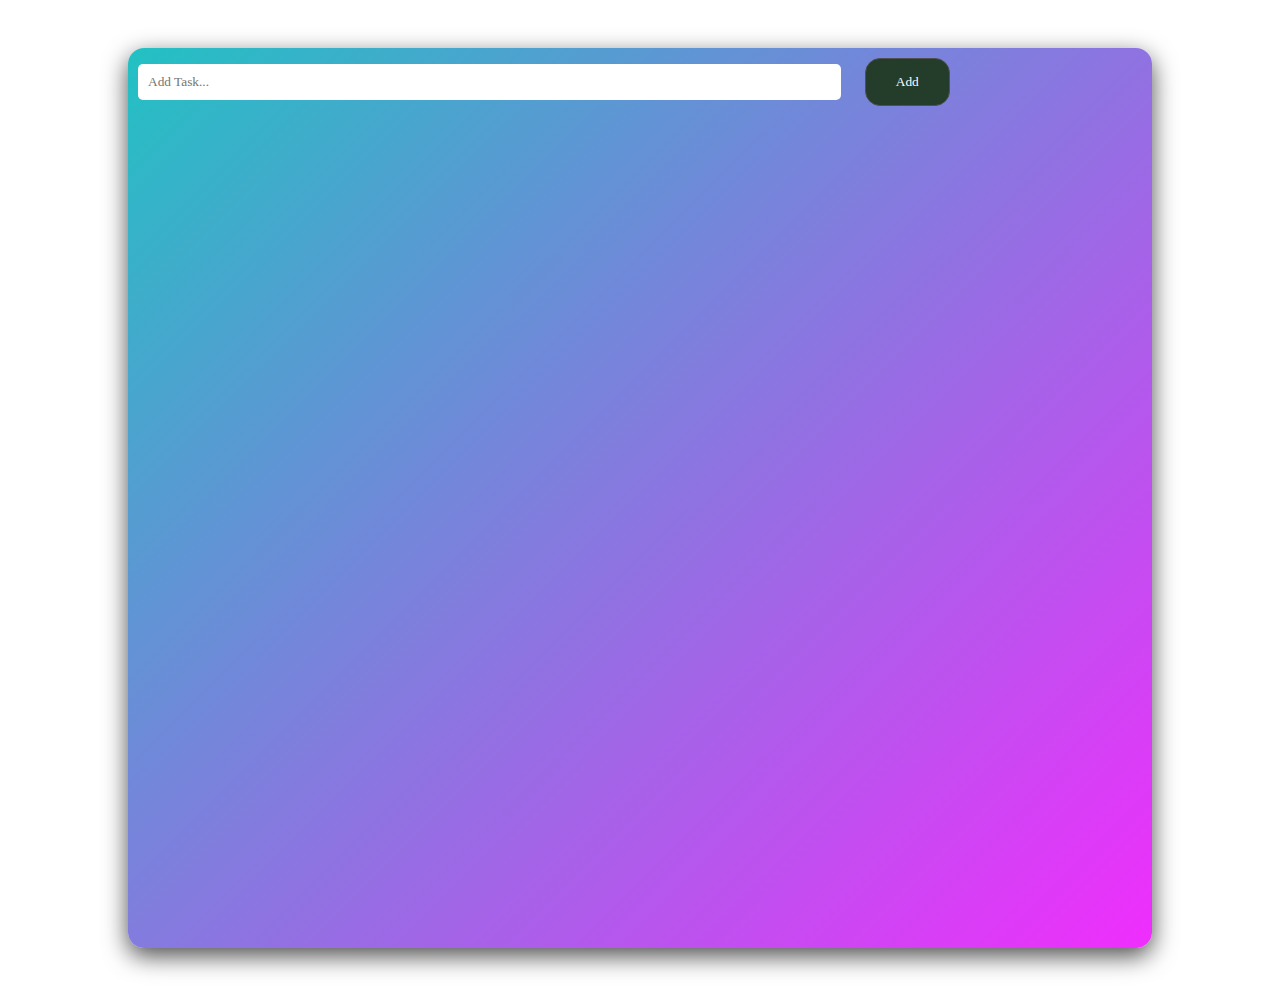
==== test 1/index.html @ 27c8dec0 "first commit" ====
<!DOCTYPE html>
<html lang="en">
<head>
    <meta charset="UTF-8">
    <meta name="viewport" content="width=device-width, initial-scale=1.0">
    <title>Document</title>
    <link rel="stylesheet" href="styles.css">
</head>
<body>
    <div class="container">
        <div id="newtask">
            <input type="text" placeholder="Add Task...">
            <button id="push">Add</button>
        </div>
        <ul id="tasks">

        </ul>
    
    </div>
    <div id="errorMsg">Please enter a task.</div>
    <script src="todos.js"></script>
</body>
</html>
---- test 1/styles.css ----
*{
    margin: 0;
    padding: 0;
    font-family:'Times New Roman', Times, serif;
    box-sizing: border-box;
}
.container{
    width: 80%;
    min-height: 100vh;
    margin: 3rem auto;
    padding: 10px;
    background: rgb(34,193,195);
    background: linear-gradient(135deg, rgba(34,193,195,1) 0%, rgba(240,45,253,1) 100%); 
    border-radius: 1rem;
    box-shadow: 0 0.5rem 1.5rem rgba(0,0,0,.7);
}
.card{
    
    border-radius: 10px;
    box-shadow: 0 0.5rem 1.5rem rgba(0,0,0,.7);
    padding: 20px;
}
h1{
    text-align: center;
    margin-bottom: 20px;
}
input[type="text"]{
    width: 70%;
    padding: 10px;
    border-radius: 5px;
    border: none;
    margin-right: 10px;
}
button{
    padding: 10px;
    border-radius: 5px;
    border: none;
    background-color: #34c759;
    color: #fff;
    cursor: pointer;
}
button:hover{
    background-color: #30b54a;
}
ul{
    list-style: none;
    margin-top: 20px;
}
li{
    margin-bottom: 10px;
    display: flex;
    align-items: center;
}
li input[type="checkbox"]{
    margin-right: 10px;
}
li input[type="checkbox"]::after{
    color: #000;
}
li span{
    margin-right: 10px;
}
.delete {
    
    background-image: url(trashcan.png);
    background-size: 40px 40px;
    background-color: transparent;
    background-repeat: no-repeat;
    width: 10px;
    height: 40px;
    color: transparent;
    border: none;
    border-radius: 5px;
    padding: 10px 20px;
    cursor: pointer;
    margin-left: 91rem;
}
li button:hover{
    background-color: #d93025;
}
#errorMsg {
    display: none;
    color: red;
    margin-top: 10px;
  }
  input[type="checkbox"] {
  width: 20px;
  height: 20px;
  margin-right: 10px;
  border-radius: 5px;
  border: 2px solid #ccc;
}

button {
  padding: 15px 30px;
  border-radius: 15px;
  border: solid rgb(80, 80, 80);
  border-width: 1px;
  background-color: #233d2a;
  color: #fff;
  cursor: pointer;
  margin-left: 10px;
}

button:hover {
  background-color: #14c234;
}
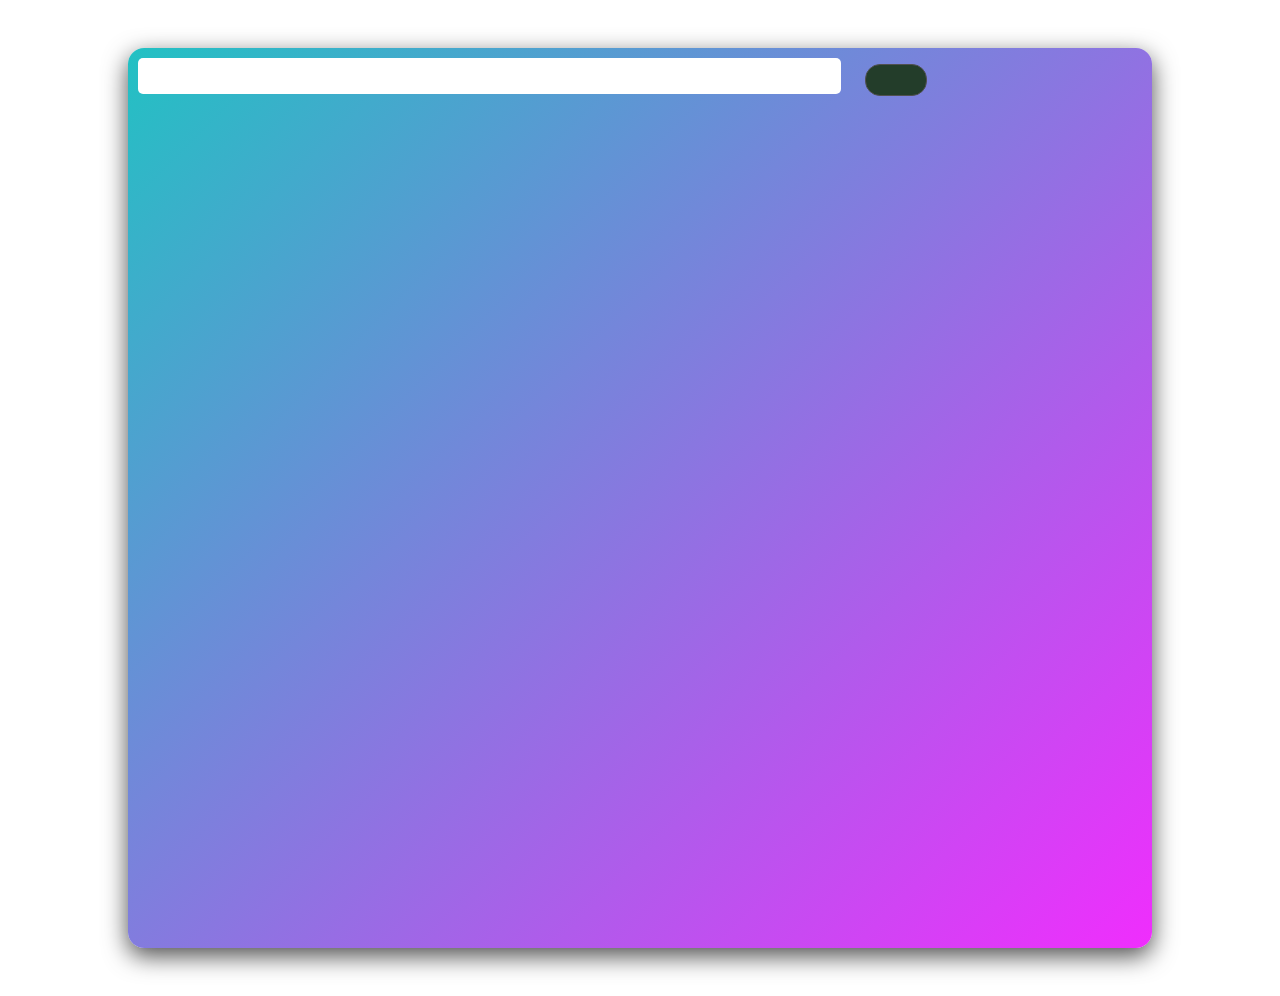
==== commit 66ef7372: "fixat fetch" ====
--- a/test 1/index.html
+++ b/test 1/index.html
@@ -1,23 +1,19 @@
 <!DOCTYPE html>
 <html lang="en">
 <head>
-    <meta charset="UTF-8">
-    <meta name="viewport" content="width=device-width, initial-scale=1.0">
-    <title>Document</title>
-    <link rel="stylesheet" href="styles.css">
+	<meta charset="UTF-8">
+	<meta name="viewport" content="width=device-width, initial-scale=1.0">
+	<title>Document</title>
+	<link rel="stylesheet" href="styles.css">
 </head>
 <body>
-    <div class="container">
-        <div id="newtask">
-            <input type="text" placeholder="Add Task...">
-            <button id="push">Add</button>
-        </div>
-        <ul id="tasks">
-
-        </ul>
-    
-    </div>
-    <div id="errorMsg">Please enter a task.</div>
-    <script src="todos.js"></script>
+	<div class="container">
+		<form>
+			<input type="text" class="todo-input">
+            <button class = "todo-btn" type = "submit">
+            </button>
+		</form>
+	</div>
+	<script src="todos.js"></script>
 </body>
 </html>